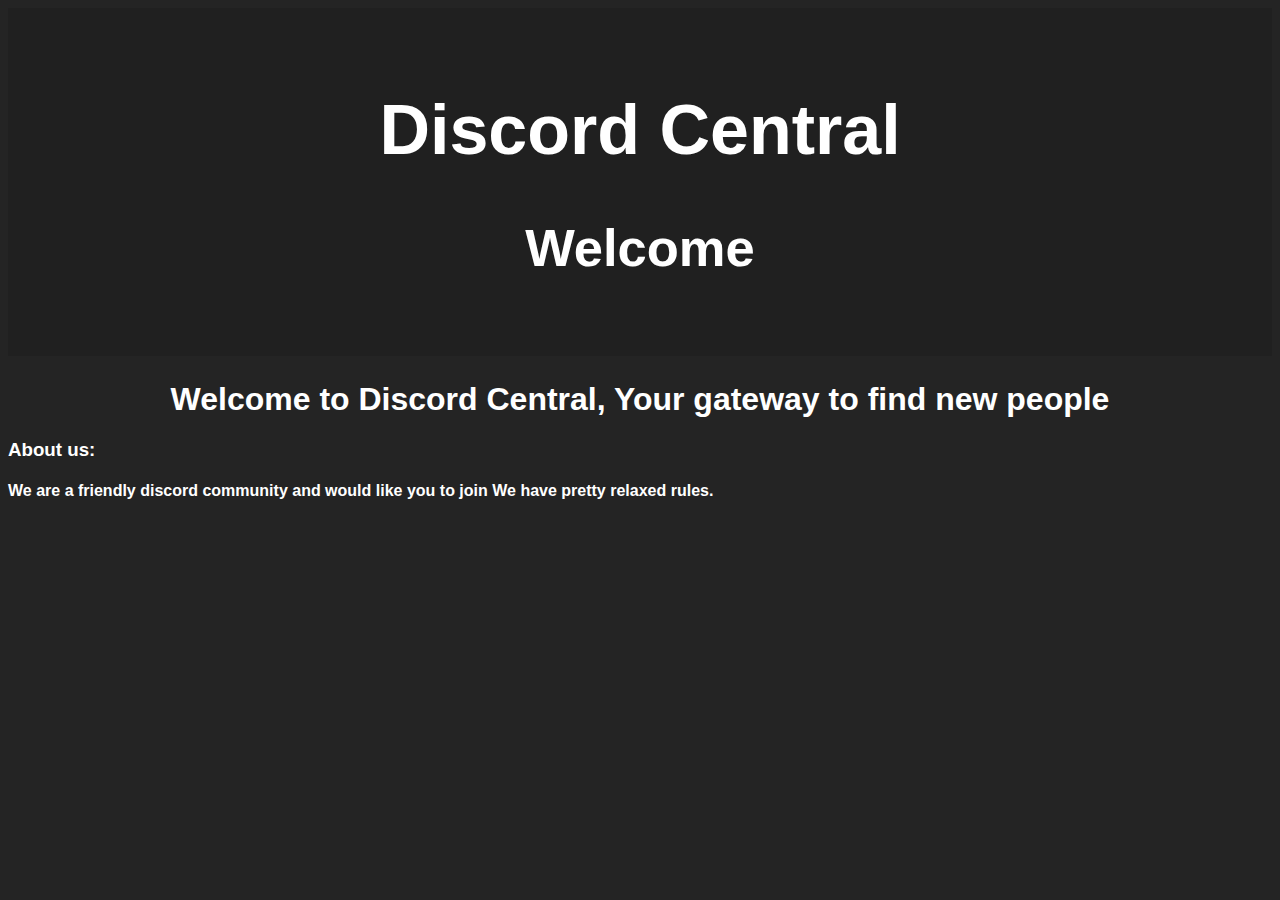
==== index.html @ 0b072712 "kermit the frog" ====
<!DOCTYPE html>
<head>
    <link href="style.css" rel="stylesheet" type="text/css">
    <link rel="icon" href="favicon.ico?" type="image/x-icon">
</head>    
    <body>
        <header>
            <title>Discord Central</title>
            <h1 class="Center">Discord Central</h1>
    <h2 class="Center2">Welcome</h2>
        </header>
        
    </body>
    <div class="Info">
        <h1>Welcome to Discord Central, Your gateway to find new people</h1>
    </div>
  <!-----  <iframe class="discord" src="https://canary.discord.com/widget?id=886207873061879949&theme=dark" width="350" height="500" allowtransparency="true" frameborder="0" sandbox="allow-popups allow-popups-to-escape-sandbox allow-same-origin allow-scripts"></iframe> -->
<div class="About">
    <h3 class="About1">About us:</h3>
    <h4>We are a friendly discord community and would like you to join
        We have pretty relaxed rules.
    </h4>
</div>
---- style.css ----
@keyframes slide-up {
    0% {
        opacity: 0;
        transform: translateY(150px);
    }
    100% {
        opacity: 1;
        transform: translateX(0);
    }
}
@keyframes slide-up2 {
    0% {
        opacity: 0;
        transform: translateY(-150px);
    }
    100% {
        opacity: 1;
        transform: translateX(0);
    }
}



.Center{
    font-family: Arial, Helvetica, sans-serif;
    font-weight: bold;
    text-align: center;
    animation: slide-up 1s ease-out;
    
}

.Center2{
    font-family: Arial, Helvetica, sans-serif;
    font-weight: bold;
    text-align: center;
    animation: slide-up2 1s ease-out;
}
.discord{
  /* a */
  size: 60%;
}
body{
    color: rgb(255, 255, 255);
    background-color: #242424;
    font-family: Arial, Helvetica, sans-serif;
}
header{
    background-color: #202020;
    font-size: 35px;
    padding: 35px;
}
.Info{
    text-align: center;
    padding-top: 3px;
}
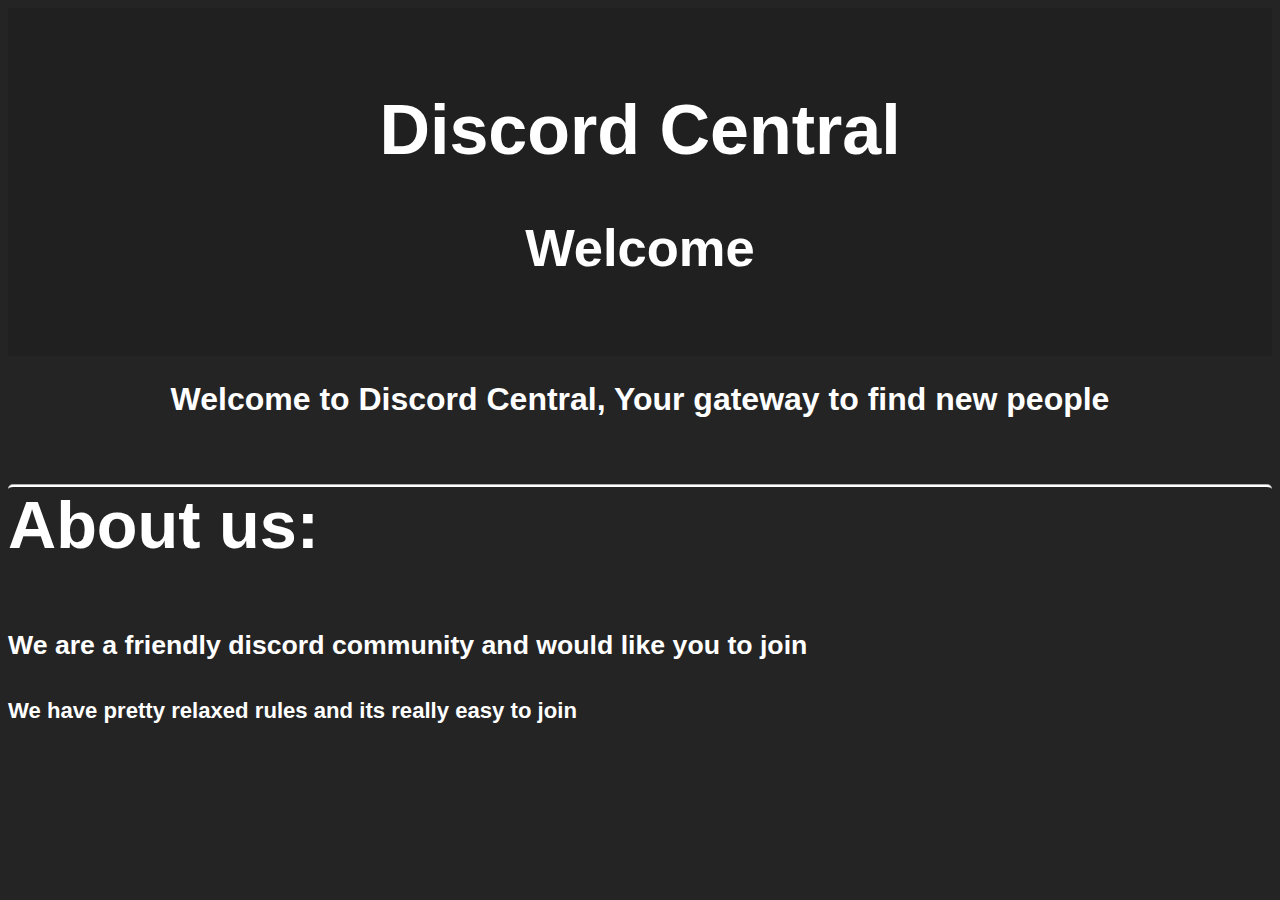
==== commit 9d9629d6: "Add particles.js" ====
--- a/index.html
+++ b/index.html
@@ -1,4 +1,7 @@
 <!DOCTYPE html>
+<div id="particles-js"></div>
+
+<script src="particles.js"></script>
 <head>
     <link href="style.css" rel="stylesheet" type="text/css">
     <link rel="icon" href="favicon.ico?" type="image/x-icon">
@@ -17,7 +20,6 @@
   <!-----  <iframe class="discord" src="https://canary.discord.com/widget?id=886207873061879949&theme=dark" width="350" height="500" allowtransparency="true" frameborder="0" sandbox="allow-popups allow-popups-to-escape-sandbox allow-same-origin allow-scripts"></iframe> -->
 <div class="About">
     <h3 class="About1">About us:</h3>
-    <h4>We are a friendly discord community and would like you to join
-        We have pretty relaxed rules.
-    </h4>
+    <h4>We are a friendly discord community and would like you to join</h4>
+    <h5>We have pretty relaxed rules and its really easy to join</h5>
 </div>--- a/style.css
+++ b/style.css
@@ -53,3 +53,17 @@
     text-align: center;
     padding-top: 3px;
 }
+.About{
+   /* padding-top: 50px; */
+    font-size: 20pt !important;
+
+}
+.About1{
+    font-size: 50pt;
+    border: white;
+    border-style: groove;
+    border-bottom: hidden;
+    border-radius: 5px;
+    border-left: hidden;
+    border-right: hidden;
+}
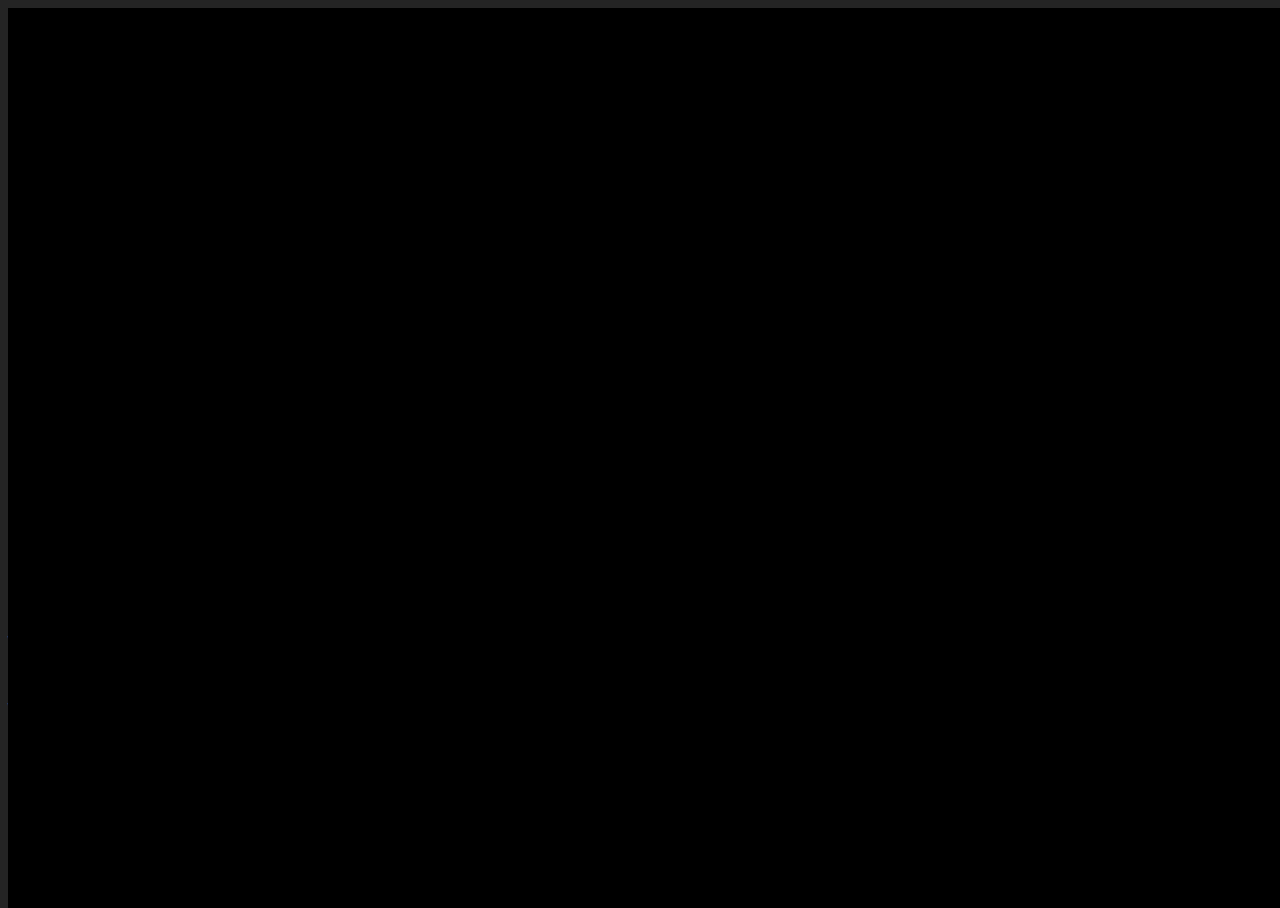
==== commit a8de4509: "whut" ====
--- a/index.html
+++ b/index.html
@@ -1,7 +1,8 @@
 <!DOCTYPE html>
 <div id="particles-js"></div>
 
-<script src="particles.js"></script>
+<script src="p\particles.js"></script>
+<script src="js/app.js"></script>
 <head>
     <link href="style.css" rel="stylesheet" type="text/css">
     <link rel="icon" href="favicon.ico?" type="image/x-icon">
--- a/style.css
+++ b/style.css
@@ -67,3 +67,13 @@
     border-left: hidden;
     border-right: hidden;
 }
+#particles-js {
+    position: absolute;
+    width: 100%;
+    height: 100%;
+    background-color: rgb(0, 0, 0);
+    background-image: url("");
+    background-repeat: no-repeat;
+    background-size: cover;
+    background-position: 50% 50%;
+}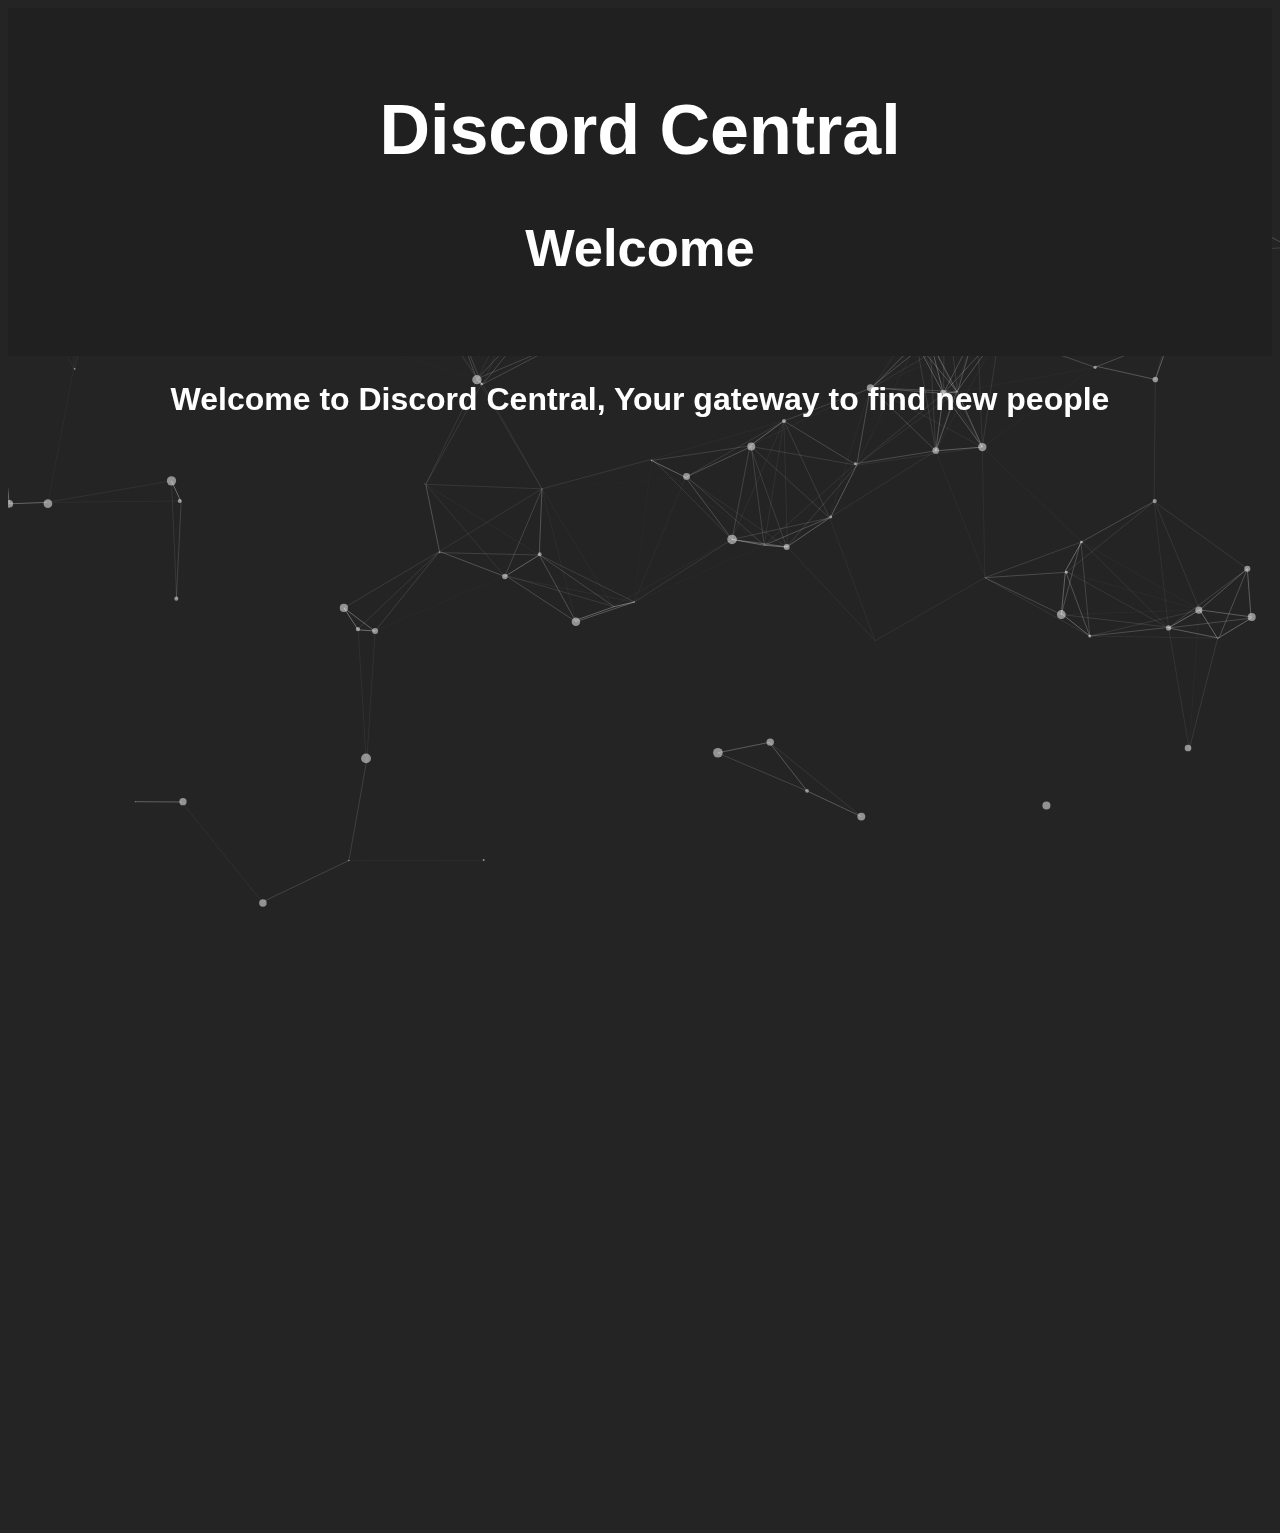
==== commit 96f3def1: "more added" ====
--- a/index.html
+++ b/index.html
@@ -1,5 +1,10 @@
 <!DOCTYPE html>
+<link href="https://unpkg.com/aos@2.3.1/dist/aos.css" rel="stylesheet">
 <div id="particles-js"></div>
+<script src="https://unpkg.com/aos@2.3.1/dist/aos.js"></script>
+<script>
+    AOS.init();
+  </script>
 
 <script src="p\particles.js"></script>
 <script src="js/app.js"></script>
@@ -18,9 +23,11 @@
     <div class="Info">
         <h1>Welcome to Discord Central, Your gateway to find new people</h1>
     </div>
-  <!-----  <iframe class="discord" src="https://canary.discord.com/widget?id=886207873061879949&theme=dark" width="350" height="500" allowtransparency="true" frameborder="0" sandbox="allow-popups allow-popups-to-escape-sandbox allow-same-origin allow-scripts"></iframe> -->
+ <iframe class="discord" src="https://canary.discord.com/widget?id=886207873061879949&theme=dark" width="350" height="500" allowtransparency="true" frameborder="0" sandbox="allow-popups allow-popups-to-escape-sandbox allow-same-origin allow-scripts"></iframe> 
 <div class="About">
+    <div data-aos="fade-right">
     <h3 class="About1">About us:</h3>
     <h4>We are a friendly discord community and would like you to join</h4>
     <h5>We have pretty relaxed rules and its really easy to join</h5>
+</div>
 </div>--- a/style.css
+++ b/style.css
@@ -37,7 +37,8 @@
 }
 .discord{
   /* a */
-  size: 60%;
+  
+  align-content: center;
 }
 body{
     color: rgb(255, 255, 255);
@@ -54,26 +55,21 @@
     padding-top: 3px;
 }
 .About{
-   /* padding-top: 50px; */
+   padding-top: 250px;
     font-size: 20pt !important;
 
 }
 .About1{
     font-size: 50pt;
-    border: white;
-    border-style: groove;
-    border-bottom: hidden;
-    border-radius: 5px;
-    border-left: hidden;
-    border-right: hidden;
 }
 #particles-js {
     position: absolute;
     width: 100%;
     height: 100%;
-    background-color: rgb(0, 0, 0);
+    background-color: #242424;
     background-image: url("");
     background-repeat: no-repeat;
     background-size: cover;
     background-position: 50% 50%;
+    z-index: -1;
 }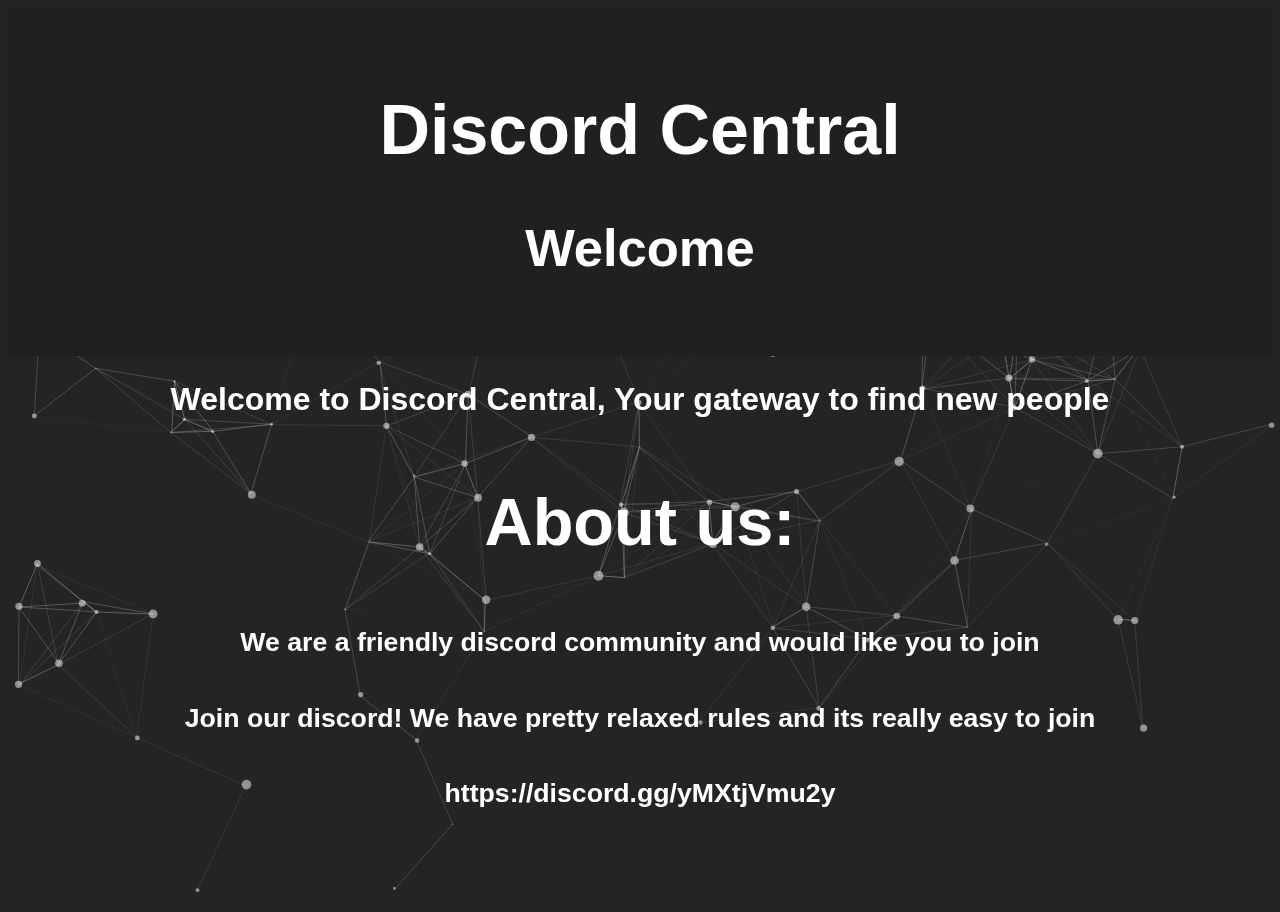
==== commit 0a73a3ae: "final" ====
--- a/index.html
+++ b/index.html
@@ -1,7 +1,7 @@
 <!DOCTYPE html>
-<link href="https://unpkg.com/aos@2.3.1/dist/aos.css" rel="stylesheet">
+
 <div id="particles-js"></div>
-<script src="https://unpkg.com/aos@2.3.1/dist/aos.js"></script>
+
 <script>
     AOS.init();
   </script>
@@ -12,7 +12,7 @@
     <link href="style.css" rel="stylesheet" type="text/css">
     <link rel="icon" href="favicon.ico?" type="image/x-icon">
 </head>    
-    <body>
+<body scroll="no" style="overflow: hidden">
         <header>
             <title>Discord Central</title>
             <h1 class="Center">Discord Central</h1>
@@ -23,11 +23,10 @@
     <div class="Info">
         <h1>Welcome to Discord Central, Your gateway to find new people</h1>
     </div>
+        <h3 class="About1">About us:</h3>
+        <h4 class= "About">We are a friendly discord community and would like you to join</h4>
+        <h5 class= "About" >Join our discord! We have pretty relaxed rules and its really easy to join</h5>
+        <h5 class= "About" >https://discord.gg/yMXtjVmu2y</h5>
+        
+
  <iframe class="discord" src="https://canary.discord.com/widget?id=886207873061879949&theme=dark" width="350" height="500" allowtransparency="true" frameborder="0" sandbox="allow-popups allow-popups-to-escape-sandbox allow-same-origin allow-scripts"></iframe> 
-<div class="About">
-    <div data-aos="fade-right">
-    <h3 class="About1">About us:</h3>
-    <h4>We are a friendly discord community and would like you to join</h4>
-    <h5>We have pretty relaxed rules and its really easy to join</h5>
-</div>
-</div>--- a/style.css
+++ b/style.css
@@ -37,8 +37,9 @@
 }
 .discord{
   /* a */
-  
-  align-content: center;
+  position: absolute;
+  z-index: 2;
+  top: 400px;
 }
 body{
     color: rgb(255, 255, 255);
@@ -53,14 +54,18 @@
 .Info{
     text-align: center;
     padding-top: 3px;
+    animation: slide-up 1s ease-out;
 }
 .About{
-   padding-top: 250px;
+
     font-size: 20pt !important;
+    text-align: center;
+
 
 }
 .About1{
     font-size: 50pt;
+    text-align: center;
 }
 #particles-js {
     position: absolute;
